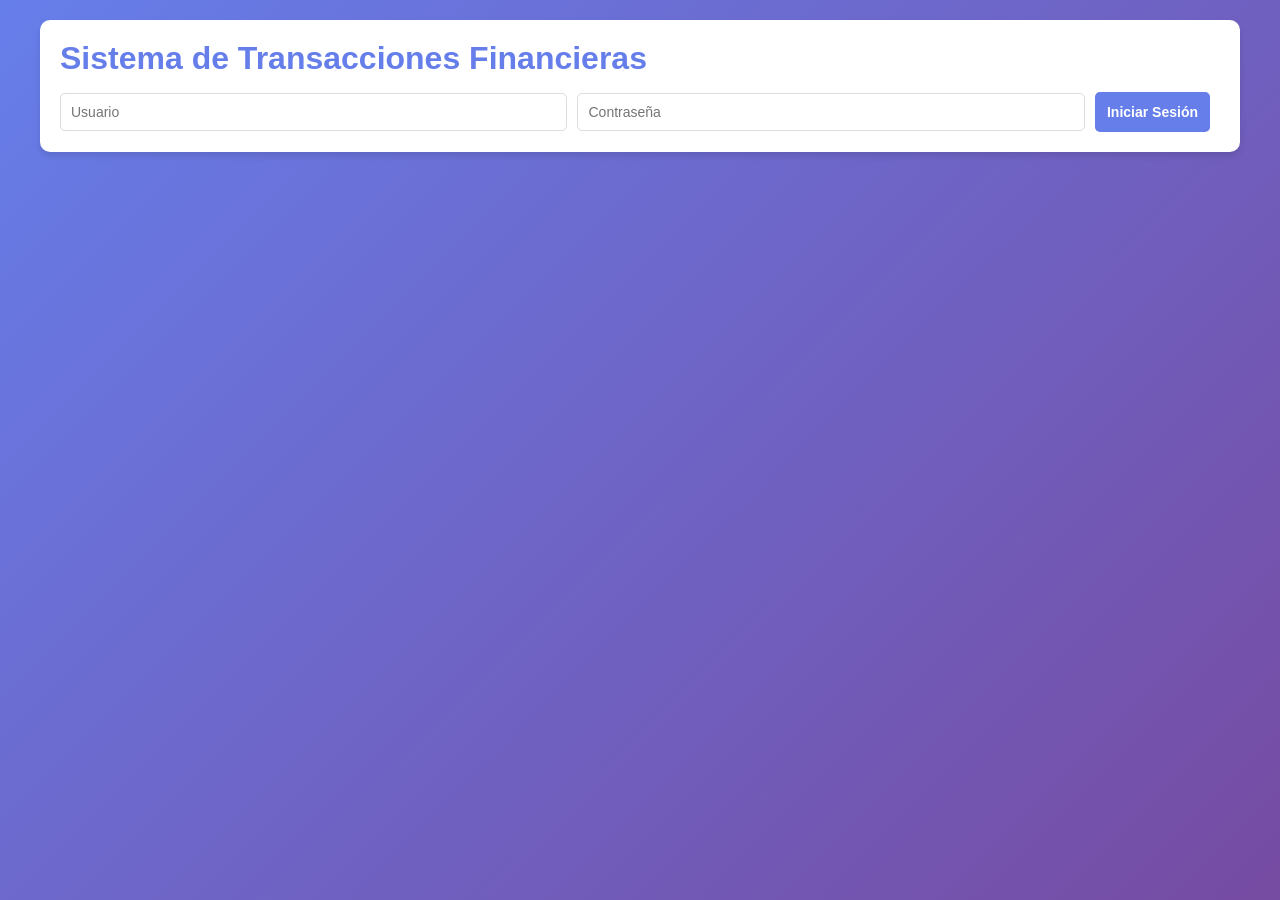
==== src/main/resources/static/index.html @ 03588eb6 "chore: subir cambios a develop" ====
<!DOCTYPE html>
<html lang="es">
<head>
    <meta charset="UTF-8">
    <meta name="viewport" content="width=device-width, initial-scale=1.0">
    <title>Sistema de Transacciones Financieras</title>
    <link rel="stylesheet" href="styles.css">
</head>
<body>
    <div class="container">
        <header>
            <h1>Sistema de Transacciones Financieras</h1>
            <div id="authSection">
                <input type="text" id="username" placeholder="Usuario">
                <input type="password" id="password" placeholder="Contraseña">
                <button onclick="login()">Iniciar Sesión</button>
                <span id="authStatus"></span>
            </div>
        </header>

        <div class="content" id="mainContent" style="display: none;">
            <div class="tabs">
                <button class="tab-button active" onclick="showTab('accounts')">Cuentas</button>
                <button class="tab-button" onclick="showTab('transactions')">Transacciones</button>
                <button class="tab-button" onclick="showTab('reports')">Reportes</button>
            </div>

            <!-- Tab: Cuentas -->
            <div id="accountsTab" class="tab-content active">
                <h2>Gestión de Cuentas</h2>
                
                <div class="section">
                    <h3>Crear Nueva Cuenta</h3>
                    <form id="createAccountForm" onsubmit="createAccount(event)">
                        <input type="text" id="accountUserId" placeholder="User ID" required>
                        <input type="number" id="initialBalance" placeholder="Saldo Inicial" step="0.01" required>
                        <input type="text" id="currency" placeholder="Moneda (COP)" value="COP">
                        <button type="submit">Crear Cuenta</button>
                    </form>
                </div>

                <div class="section">
                    <h3>Consultar Cuenta</h3>
                    <input type="text" id="accountIdQuery" placeholder="Account ID">
                    <button onclick="getAccount()">Buscar</button>
                    <div id="accountDetails"></div>
                </div>
            </div>

            <!-- Tab: Transacciones -->
            <div id="transactionsTab" class="tab-content">
                <h2>Procesamiento de Transacciones</h2>
                
                <div class="section">
                    <h3>Nueva Transacción</h3>
                    <form id="createTransactionForm" onsubmit="createTransaction(event)">
                        <input type="text" id="transUserId" placeholder="User ID" required>
                        <input type="text" id="transAccountId" placeholder="Account ID" required>
                        <input type="number" id="amount" placeholder="Monto" step="0.01" required>
                        <select id="transactionType" required>
                            <option value="">Seleccione tipo...</option>
                            <option value="TRANSFER">Transferencia</option>
                            <option value="DEPOSIT">Depósito</option>
                            <option value="WITHDRAWAL">Retiro</option>
                            <option value="PAYMENT">Pago</option>
                        </select>
                        <input type="text" id="description" placeholder="Descripción">
                        <button type="submit">Procesar Transacción</button>
                    </form>
                </div>

                <div class="section">
                    <h3>Consultar Transacciones</h3>
                    <div>
                        <input type="text" id="transQueryUserId" placeholder="User ID">
                        <button onclick="getTransactionsByUser()">Por Usuario</button>
                    </div>
                    <div>
                        <input type="text" id="transQueryAccountId" placeholder="Account ID">
                        <button onclick="getTransactionsByAccount()">Por Cuenta</button>
                    </div>
                    <div id="transactionsList"></div>
                </div>
            </div>

            <!-- Tab: Reportes -->
            <div id="reportsTab" class="tab-content">
                <h2>Reportes y Estadísticas</h2>
                
                <div class="section">
                    <h3>Resumen por Usuario</h3>
                    <input type="text" id="reportUserId" placeholder="User ID">
                    <button onclick="getUserSummary()">Generar Resumen</button>
                    <div id="userSummary"></div>
                </div>

                <div class="section">
                    <h3>Resumen por Cuenta</h3>
                    <input type="text" id="reportAccountId" placeholder="Account ID">
                    <button onclick="getAccountSummary()">Generar Resumen</button>
                    <div id="accountSummary"></div>
                </div>
            </div>
        </div>

        <div id="messageBox" class="message-box"></div>
    </div>

    <script src="app.js"></script>
</body>
</html>
---- src/main/resources/static/styles.css ----
* {
    margin: 0;
    padding: 0;
    box-sizing: border-box;
}

body {
    font-family: 'Segoe UI', Tahoma, Geneva, Verdana, sans-serif;
    background: linear-gradient(135deg, #667eea 0%, #764ba2 100%);
    min-height: 100vh;
    padding: 20px;
}

.container {
    max-width: 1200px;
    margin: 0 auto;
}

header {
    background: white;
    padding: 20px;
    border-radius: 10px;
    margin-bottom: 20px;
    box-shadow: 0 4px 6px rgba(0, 0, 0, 0.1);
}

header h1 {
    color: #667eea;
    margin-bottom: 15px;
}

#authSection {
    display: flex;
    gap: 10px;
    align-items: center;
    flex-wrap: wrap;
}

#authSection input {
    padding: 10px;
    border: 1px solid #ddd;
    border-radius: 5px;
    flex: 1;
    min-width: 150px;
}

#authStatus {
    color: #667eea;
    font-weight: bold;
}

.content {
    background: white;
    padding: 20px;
    border-radius: 10px;
    box-shadow: 0 4px 6px rgba(0, 0, 0, 0.1);
}

.tabs {
    display: flex;
    gap: 10px;
    margin-bottom: 20px;
    border-bottom: 2px solid #eee;
}

.tab-button {
    padding: 12px 24px;
    background: none;
    border: none;
    cursor: pointer;
    font-size: 16px;
    color: #666;
    border-bottom: 3px solid transparent;
    transition: all 0.3s;
}

.tab-button:hover {
    color: #667eea;
}

.tab-button.active {
    color: #667eea;
    border-bottom-color: #667eea;
}

.tab-content {
    display: none;
}

.tab-content.active {
    display: block;
}

.section {
    margin-bottom: 30px;
    padding: 20px;
    background: #f8f9fa;
    border-radius: 8px;
}

.section h3 {
    color: #667eea;
    margin-bottom: 15px;
}

form {
    display: flex;
    flex-direction: column;
    gap: 10px;
}

input, select, button {
    padding: 12px;
    border: 1px solid #ddd;
    border-radius: 5px;
    font-size: 14px;
}

button {
    background: #667eea;
    color: white;
    border: none;
    cursor: pointer;
    font-weight: bold;
    transition: background 0.3s;
}

button:hover {
    background: #5568d3;
}

button:active {
    transform: scale(0.98);
}

.message-box {
    position: fixed;
    bottom: 20px;
    right: 20px;
    padding: 15px 20px;
    border-radius: 5px;
    display: none;
    box-shadow: 0 4px 6px rgba(0, 0, 0, 0.2);
    z-index: 1000;
    max-width: 400px;
}

.message-box.success {
    background: #4caf50;
    color: white;
}

.message-box.error {
    background: #f44336;
    color: white;
}

.message-box.show {
    display: block;
    animation: slideIn 0.3s ease-out;
}

@keyframes slideIn {
    from {
        transform: translateX(400px);
        opacity: 0;
    }
    to {
        transform: translateX(0);
        opacity: 1;
    }
}

#accountDetails, #transactionsList, #userSummary, #accountSummary {
    margin-top: 15px;
    padding: 15px;
    background: white;
    border-radius: 5px;
}

.transaction-item, .account-item {
    padding: 15px;
    margin: 10px 0;
    background: white;
    border-left: 4px solid #667eea;
    border-radius: 5px;
    box-shadow: 0 2px 4px rgba(0, 0, 0, 0.1);
}

.transaction-item h4, .account-item h4 {
    color: #667eea;
    margin-bottom: 10px;
}

.transaction-item p, .account-item p {
    margin: 5px 0;
    color: #666;
}

.summary-stats {
    display: grid;
    grid-template-columns: repeat(auto-fit, minmax(200px, 1fr));
    gap: 15px;
    margin: 15px 0;
}

.stat-card {
    padding: 15px;
    background: #667eea;
    color: white;
    border-radius: 8px;
    text-align: center;
}

.stat-card h4 {
    font-size: 14px;
    margin-bottom: 5px;
    opacity: 0.9;
}

.stat-card p {
    font-size: 24px;
    font-weight: bold;
}

.status-completed {
    color: #4caf50;
    font-weight: bold;
}

.status-failed {
    color: #f44336;
    font-weight: bold;
}

.status-pending {
    color: #ff9800;
    font-weight: bold;
}
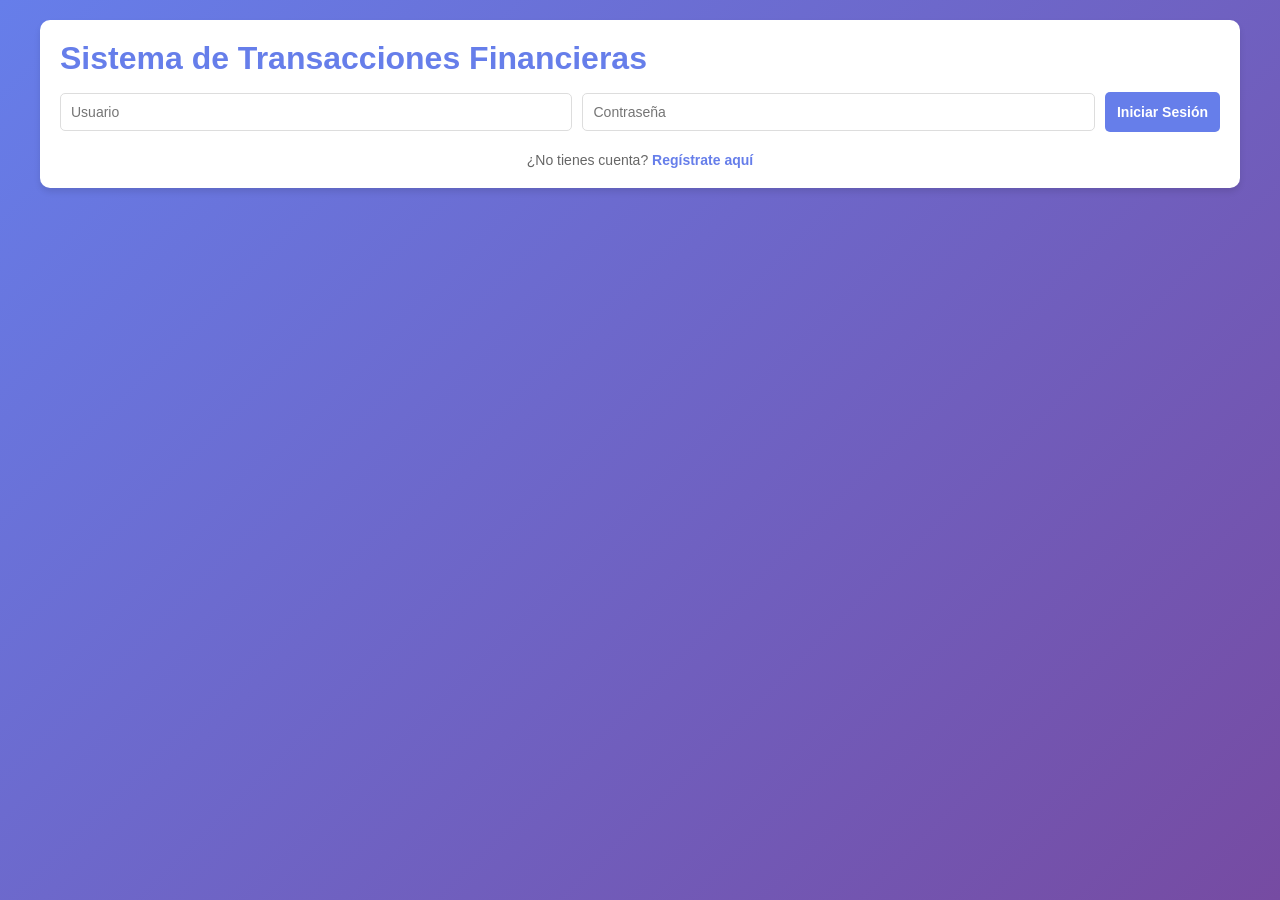
==== commit 9ac927af: "Implementación completa: sistema financiero con autenticación, cuentas user-centric, transacciones y" ====
--- a/src/main/resources/static/index.html
+++ b/src/main/resources/static/index.html
@@ -8,102 +8,99 @@
 </head>
 <body>
     <div class="container">
-        <header>
+        <header id="loginHeader">
             <h1>Sistema de Transacciones Financieras</h1>
             <div id="authSection">
                 <input type="text" id="username" placeholder="Usuario">
-                <input type="password" id="password" placeholder="Contraseña">
+                <input type="password" id="password" placeholder="Contraseña" onkeypress="if(event.key==='Enter') login()">
                 <button onclick="login()">Iniciar Sesión</button>
-                <span id="authStatus"></span>
+                <div class="register-link">
+                    <p>¿No tienes cuenta? <a href="register.html">Regístrate aquí</a></p>
+                </div>
             </div>
         </header>
 
+        <header id="userHeader" style="display: none;">
+            <h1>Sistema de Transacciones Financieras</h1>
+            <div class="user-info">
+                <span class="welcome-text">Bienvenido, <strong id="currentUser"></strong></span>
+                <button onclick="logout()" class="btn-logout">Cerrar Sesión</button>
+            </div>
+        </header>
+
+        <div id="messageBox" class="message-box"></div>
+
         <div class="content" id="mainContent" style="display: none;">
+
             <div class="tabs">
-                <button class="tab-button active" onclick="showTab('accounts')">Cuentas</button>
-                <button class="tab-button" onclick="showTab('transactions')">Transacciones</button>
-                <button class="tab-button" onclick="showTab('reports')">Reportes</button>
+                <button class="tab-button active" onclick="showTab('accounts')">1. Cuentas</button>
+                <button class="tab-button" onclick="showTab('transactions')">2. Transacciones</button>
+                <button class="tab-button" onclick="showTab('reports')">3. Reportes</button>
             </div>
 
-            <!-- Tab: Cuentas -->
             <div id="accountsTab" class="tab-content active">
-                <h2>Gestión de Cuentas</h2>
-                
+                <h2>Mi Cuenta</h2>
+                <p class="section-help">
+                    Crea tu cuenta bancaria con un saldo inicial. Solo puedes tener una cuenta activa.
+                </p>
+
                 <div class="section">
-                    <h3>Crear Nueva Cuenta</h3>
+                    <h3>Crear cuenta</h3>
                     <form id="createAccountForm" onsubmit="createAccount(event)">
-                        <input type="text" id="accountUserId" placeholder="User ID" required>
-                        <input type="number" id="initialBalance" placeholder="Saldo Inicial" step="0.01" required>
-                        <input type="text" id="currency" placeholder="Moneda (COP)" value="COP">
-                        <button type="submit">Crear Cuenta</button>
+                        <input type="number" id="initialBalance" placeholder="Saldo inicial (COP)" step="0.01" min="0" required>
+                        <input type="text" id="currency" placeholder="Moneda" value="COP" readonly style="background:#f0f0f0;">
+                        <button type="submit">Crear mi cuenta</button>
                     </form>
                 </div>
 
                 <div class="section">
-                    <h3>Consultar Cuenta</h3>
-                    <input type="text" id="accountIdQuery" placeholder="Account ID">
-                    <button onclick="getAccount()">Buscar</button>
+                    <h3>Estado de mi cuenta</h3>
+                    <button onclick="loadMyAccount()">Actualizar</button>
                     <div id="accountDetails"></div>
                 </div>
             </div>
 
-            <!-- Tab: Transacciones -->
             <div id="transactionsTab" class="tab-content">
-                <h2>Procesamiento de Transacciones</h2>
-                
+                <h2>Registrar Transacción</h2>
+                <p class="section-help">
+                    Selecciona el tipo, indica el monto y el sistema valida tu saldo, calcula la comisión y registra la operación.
+                </p>
+
                 <div class="section">
                     <h3>Nueva Transacción</h3>
                     <form id="createTransactionForm" onsubmit="createTransaction(event)">
-                        <input type="text" id="transUserId" placeholder="User ID" required>
-                        <input type="text" id="transAccountId" placeholder="Account ID" required>
-                        <input type="number" id="amount" placeholder="Monto" step="0.01" required>
                         <select id="transactionType" required>
-                            <option value="">Seleccione tipo...</option>
-                            <option value="TRANSFER">Transferencia</option>
-                            <option value="DEPOSIT">Depósito</option>
-                            <option value="WITHDRAWAL">Retiro</option>
-                            <option value="PAYMENT">Pago</option>
+                            <option value="">Seleccione tipo de transacción...</option>
+                            <option value="DEPOSIT">Depósito (suma saldo)</option>
+                            <option value="WITHDRAWAL">Retiro (resta saldo + comisión)</option>
+                            <option value="PAYMENT">Pago (resta saldo + comisión)</option>
+                            <option value="TRANSFER">Transferencia (resta saldo + comisión)</option>
                         </select>
-                        <input type="text" id="description" placeholder="Descripción">
+                        <input type="number" id="amount" placeholder="Monto (COP)" step="0.01" min="0.01" required>
+                        <input type="text" id="description" placeholder="Descripción (opcional)">
                         <button type="submit">Procesar Transacción</button>
                     </form>
                 </div>
 
                 <div class="section">
-                    <h3>Consultar Transacciones</h3>
-                    <div>
-                        <input type="text" id="transQueryUserId" placeholder="User ID">
-                        <button onclick="getTransactionsByUser()">Por Usuario</button>
-                    </div>
-                    <div>
-                        <input type="text" id="transQueryAccountId" placeholder="Account ID">
-                        <button onclick="getTransactionsByAccount()">Por Cuenta</button>
-                    </div>
+                    <h3>Mis Transacciones</h3>
+                    <button onclick="getTransactionsByUser()">Cargar mis transacciones</button>
                     <div id="transactionsList"></div>
                 </div>
             </div>
 
-            <!-- Tab: Reportes -->
             <div id="reportsTab" class="tab-content">
-                <h2>Reportes y Estadísticas</h2>
-                
-                <div class="section">
-                    <h3>Resumen por Usuario</h3>
-                    <input type="text" id="reportUserId" placeholder="User ID">
-                    <button onclick="getUserSummary()">Generar Resumen</button>
-                    <div id="userSummary"></div>
-                </div>
+                <h2>Resumen de Transacciones</h2>
+                <p class="section-help">
+                    Consulta el resumen de todas tus transacciones: total de operaciones, montos y comisiones acumuladas.
+                </p>
 
                 <div class="section">
-                    <h3>Resumen por Cuenta</h3>
-                    <input type="text" id="reportAccountId" placeholder="Account ID">
-                    <button onclick="getAccountSummary()">Generar Resumen</button>
-                    <div id="accountSummary"></div>
+                    <button onclick="getUserSummary()">Generar mi resumen</button>
+                    <div id="userSummary"></div>
                 </div>
             </div>
         </div>
-
-        <div id="messageBox" class="message-box"></div>
     </div>
 
     <script src="app.js"></script>
--- a/src/main/resources/static/styles.css
+++ b/src/main/resources/static/styles.css
@@ -29,6 +29,12 @@
     margin-bottom: 15px;
 }
 
+.subtitle {
+    color: #666;
+    margin-bottom: 10px;
+    font-size: 14px;
+}
+
 #authSection {
     display: flex;
     gap: 10px;
@@ -49,11 +55,76 @@
     font-weight: bold;
 }
 
+.user-info {
+    display: flex;
+    justify-content: space-between;
+    align-items: center;
+    flex-wrap: wrap;
+    gap: 15px;
+}
+
+.welcome-text {
+    color: #666;
+    font-size: 16px;
+}
+
+.welcome-text strong {
+    color: #667eea;
+    font-size: 18px;
+}
+
+.btn-logout {
+    background: #f44336;
+    color: white;
+    border: none;
+    padding: 10px 20px;
+    border-radius: 5px;
+    cursor: pointer;
+    font-weight: bold;
+    transition: all 0.3s;
+}
+
+.btn-logout:hover {
+    background: #d32f2f;
+    transform: scale(1.05);
+}
+
+.btn-logout:active {
+    transform: scale(0.98);
+}
+
 .content {
     background: white;
     padding: 20px;
     border-radius: 10px;
     box-shadow: 0 4px 6px rgba(0, 0, 0, 0.1);
+}
+
+.guide {
+    margin-bottom: 20px;
+    padding: 15px 20px;
+    background: #f5f7ff;
+    border-radius: 8px;
+    border-left: 4px solid #667eea;
+}
+
+.guide h2 {
+    margin-bottom: 10px;
+    color: #333;
+}
+
+.guide ol {
+    margin-left: 18px;
+    margin-bottom: 8px;
+}
+
+.guide li {
+    margin-bottom: 4px;
+}
+
+.guide .note {
+    font-size: 13px;
+    color: #555;
 }
 
 .tabs {
@@ -98,6 +169,18 @@
     border-radius: 8px;
 }
 
+.section-help {
+    font-size: 13px;
+    color: #555;
+    margin: 5px 0 15px;
+}
+
+.field-help {
+    font-size: 12px;
+    color: #777;
+    margin-top: 6px;
+}
+
 .section h3 {
     color: #667eea;
     margin-bottom: 15px;
@@ -134,41 +217,30 @@
 }
 
 .message-box {
-    position: fixed;
-    bottom: 20px;
-    right: 20px;
+    margin: 20px 0;
     padding: 15px 20px;
-    border-radius: 5px;
+    border-radius: 8px;
     display: none;
-    box-shadow: 0 4px 6px rgba(0, 0, 0, 0.2);
-    z-index: 1000;
-    max-width: 400px;
+    font-size: 14px;
+    text-align: center;
+    border-left: 4px solid;
+    box-shadow: 0 2px 4px rgba(0, 0, 0, 0.1);
 }
 
 .message-box.success {
-    background: #4caf50;
-    color: white;
+    background-color: #e8f5e9;
+    color: #2e7d32;
+    border-color: #4caf50;
 }
 
 .message-box.error {
-    background: #f44336;
-    color: white;
+    background-color: #ffebee;
+    color: #c62828;
+    border-color: #f44336;
 }
 
 .message-box.show {
     display: block;
-    animation: slideIn 0.3s ease-out;
-}
-
-@keyframes slideIn {
-    from {
-        transform: translateX(400px);
-        opacity: 0;
-    }
-    to {
-        transform: translateX(0);
-        opacity: 1;
-    }
 }
 
 #accountDetails, #transactionsList, #userSummary, #accountSummary {
@@ -237,3 +309,26 @@
     color: #ff9800;
     font-weight: bold;
 }
+
+.register-link {
+    width: 100%;
+    text-align: center;
+    margin-top: 10px;
+}
+
+.register-link p {
+    color: #666;
+    font-size: 14px;
+}
+
+.register-link a {
+    color: #667eea;
+    text-decoration: none;
+    font-weight: bold;
+    transition: color 0.3s;
+}
+
+.register-link a:hover {
+    color: #5568d3;
+    text-decoration: underline;
+}
